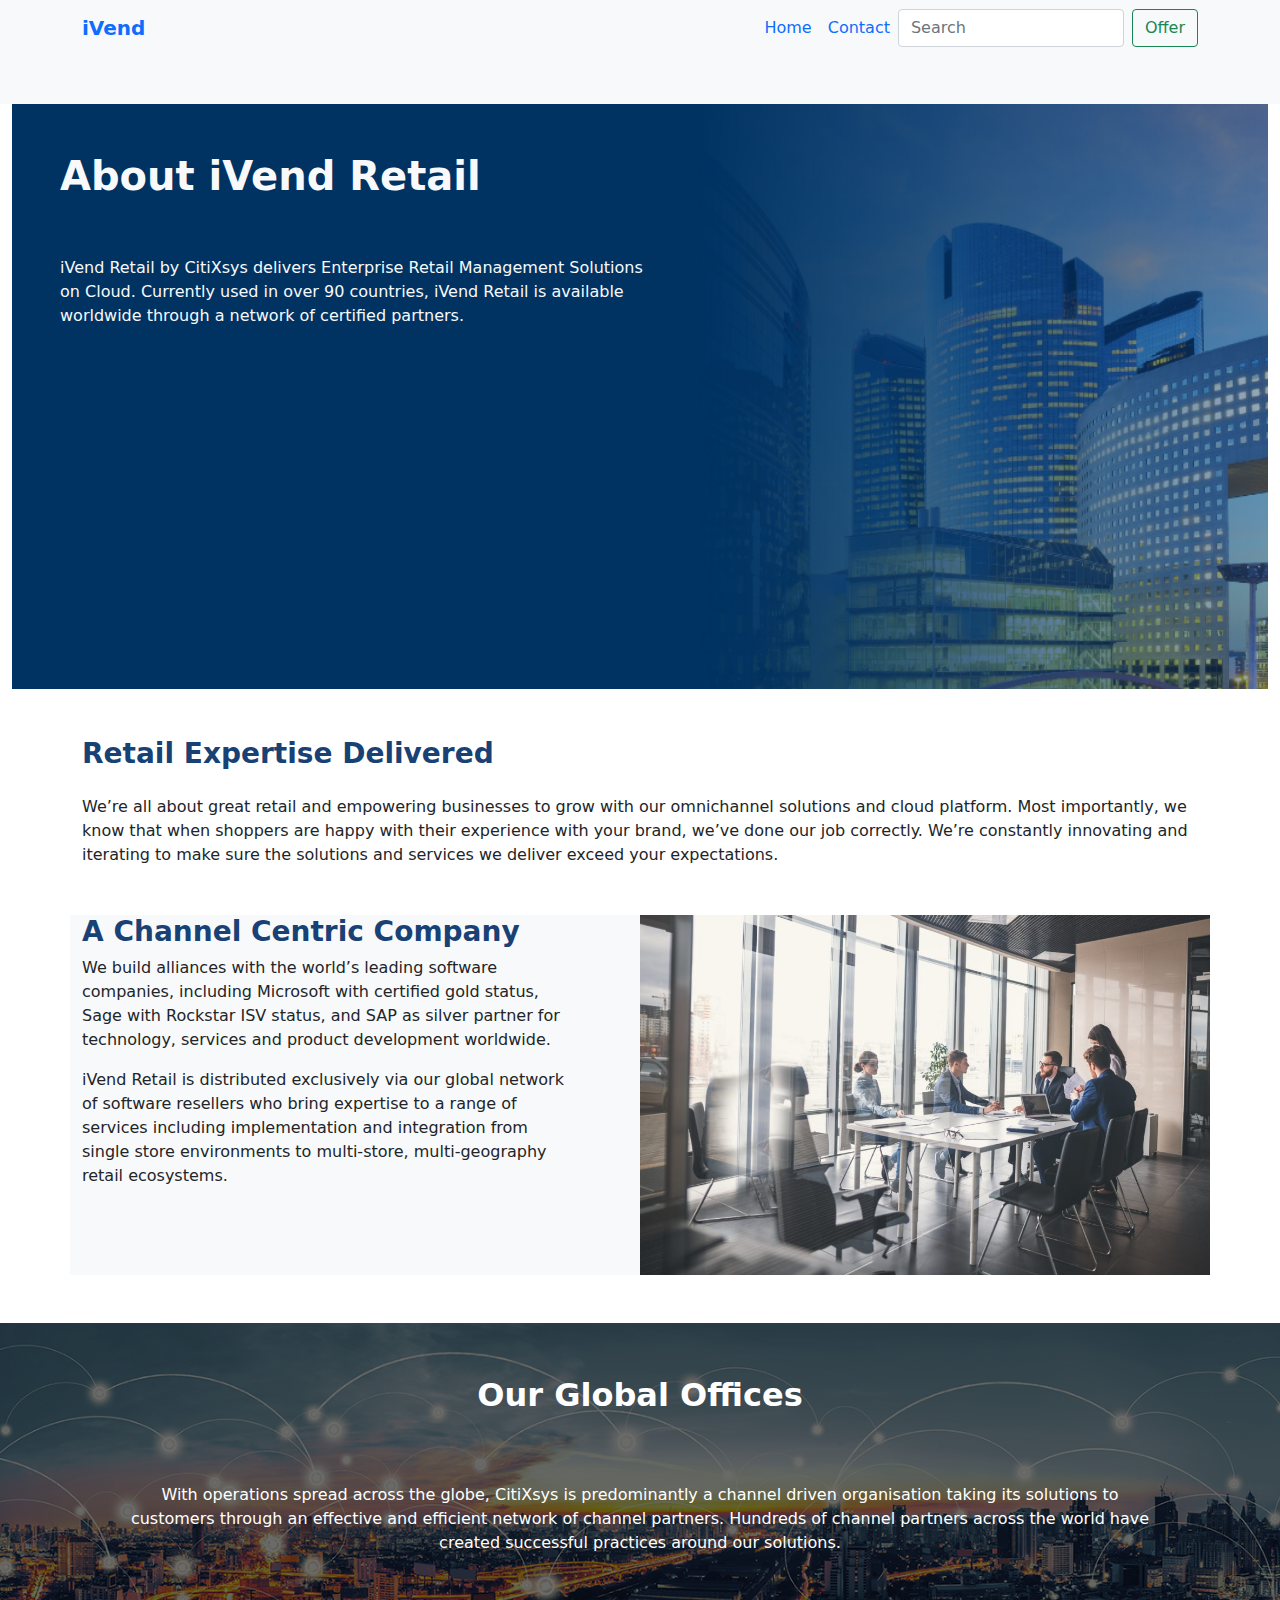
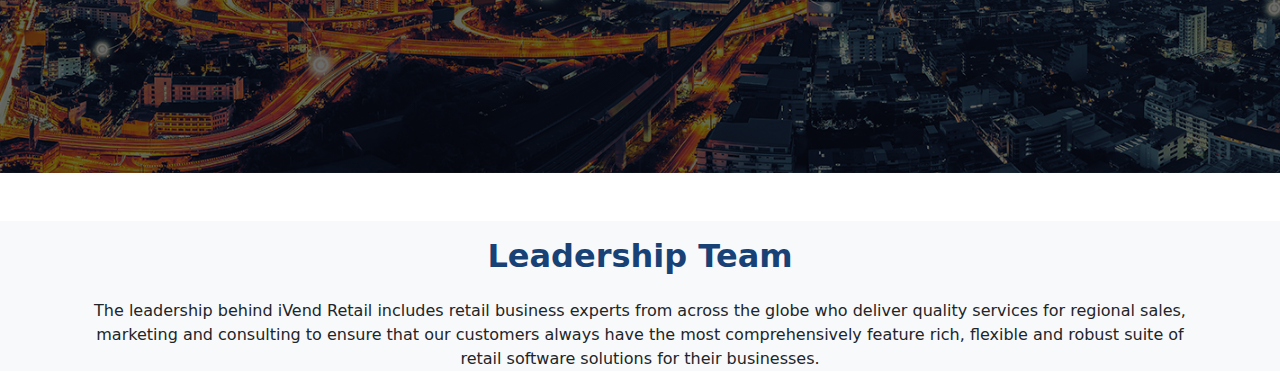
==== about.html @ d77b0947 "ch:Landing Page" ====
<!DOCTYPE html>
<html lang="en">
<head>
    <meta charset="UTF-8">
    <meta http-equiv="X-UA-Compatible" content="IE=edge">
    <meta name="viewport" content="width=device-width, initial-scale=1.0">
    <link rel="stylesheet" href="css/bootstrap.min.css">
    <link rel="stylesheet" href="css/style.css">
    <title>About-iVend</title>
</head>
<body>
    <section id="header mb-5">
        <nav class="navbar navbar-expand-lg bg-light">
            <div class="container mb-5">
              <a class="navbar-brand fw-bold fs-5" href="index.html">iVend</a>
              <button class="navbar-toggler" type="button" data-bs-toggle="collapse" data-bs-target="#navbarSupportedContent" >
                <span class="navbar-toggler-icon"></span>
              </button>
              <div class="collapse navbar-collapse" id="navbarSupportedContent">
                <ul class="navbar-nav ms-auto mb-2 mb-lg-0">
                  <li class="nav-item">
                    <a class="nav-link active" aria-current="page" href="index.html">Home</a>
                  </li>
                  <li class="nav-item">
                    <a class="nav-link" href="contact.html">Contact</a>
                  </li>
                
                </ul>
                <form class="d-flex" role="search">
                  <input class="form-control me-2" type="search" placeholder="Search" aria-label="Search">
                  <button class="btn btn-outline-success" type="submit">Offer</button>
                </form>
              </div>
            </div>
          </nav>
    </section>

    <div class="pha">
        <div class="container-fluid">
            <div class="lo">
                <h1 class="text-light fw-bold py-5 px-5">About iVend Retail</h1>
                <p class="text-light   px-5">iVend Retail by CitiXsys delivers Enterprise Retail Management Solutions<br> on Cloud. Currently used in over 90 countries, iVend Retail is available<br> worldwide through a network of certified partners.</p>
            </div>
        </div>
    </div>

    <div class="pha2">
        <div class="container">
            <h3 class="fw-bold mt-5">Retail Expertise Delivered</h3>
            <p class="mt-4 fs-6">We’re all about great retail and empowering businesses to grow with our omnichannel solutions and cloud platform. Most importantly, we know that when shoppers are happy with their experience with your brand, we’ve done our job correctly. We’re constantly innovating and iterating to make sure the solutions and services we deliver exceed your expectations.</p>
        </div>
    </div>


    <section id="centric">
        <div class="container mt-5 bg-light">
            <div class="row">
              <div class="col">
                <h3 class="fw-bold">A Channel Centric Company</h3>
                <p class="me-5">We build alliances with the world’s leading software companies, including Microsoft with certified gold status, Sage with Rockstar ISV status, and SAP as silver partner for technology, services and product development worldwide.</p>
                <p class="me-5">iVend Retail is distributed exclusively via our global network of software resellers who bring expertise to a range of services including implementation and integration from single store environments to multi-store, multi-geography retail ecosystems.</p>
              </div>

              <div class="col loo">
                    
              </div>
            </div>
        </div>
    </section>

    <section id="office">
      <div class="container-fluid looo mt-5">
        <p class="text-center text-white py-5 fs-2 fw-bold">Our Global Offices</p>
        <p class="text-center text-white">With operations spread across the globe, CitiXsys is predominantly a channel driven organisation taking its solutions to<br> customers through an effective and efficient network of channel partners. Hundreds of channel partners across the world have<br> created successful practices around our solutions.</p>
      </div>
    </section>

    <section id="leader" class="bg-light">
      <div class="container mt-5">
        <div class="lead-text">
          <h2 class="fw-bold py-3 text-center">Leadership Team</h2>
          <p class="text-center">The leadership behind iVend Retail includes retail business experts from across the globe who deliver quality services for regional sales, marketing and consulting to ensure that our customers always have the most comprehensively feature rich, flexible and robust suite of retail software solutions for their businesses.</p>
        </div>
      </div>
    </section>

    <a href="index.html"></a>
    <script src="js/bootstrap.min.js"></script>
</body>
</html>
---- css/style.css ----
*{
    margin: 0;
    padding: 0;
    box-sizing: border-box;
}
#POS-section img{
    height: 52vh;
    width:90%;
}
.jay{
    background: url(../img/j3.jpg) no-repeat;
    height: 50vh;
    width: 100%;
    background-position: center;
    background-size: cover;
}

.boy{
    background: url(../img/dc.jpg) no-repeat;
    height: 50vh;
    width: 85%;
    background-position: center;
    background-size: cover;
}

.fl{
    display: flex;
}
#header{
    position:fixed;
    width:100%;
    background-color:  #184175!important; 
}

h3,h2,h5{
    color:#184175;
}
.one{
    background-color: #184175;
    color: white;
    padding:40px 20px;
}

.two{
    background: url(../img/cloth.jpg) no-repeat;
    height: 65vh;
    width: 85%;
    background-position: center;
    background-size: cover; 
}

.an{
    background: url(../img/ana.jpg) no-repeat;
    height: 65vh;
    width: 85%;
    background-position: center;
    background-size: cover; 
}

#Analytics-section .ni{
    margin-right: 20px;
}

/* About */
.anal-2{
    padding: 40px 60px;
}
#clien{ 
    opacity: 1;
}

.ro{
    width:100%;
    height:6vh;
}

.lo{
    background: url(../img/bg-web.png) no-repeat;
    height: 65vh;
    width: 100%;
    background-size: cover; 
}

.loo{
    background: url(../img/k1.jpg) no-repeat;
    height: 40vh;
    width: 60%;
    background-size: cover; 
}

.looo{
    background:  linear-gradient(90deg,rgba(0,0,0,0.58), rgba(0,0,0,0.58)), 
    url(../img/k2.jpg) no-repeat;
    height: 50vh;
    width: 100%;
    background-size: cover; 
}

/* Contact Page */
#contact{
    background-color:#606060;
    color: white;
    font-size: 16px;
}

#contact ul,li{
    list-style: none;
    text-decoration: none;
    color: white;
}

.sv-item{
    display: flex;
}
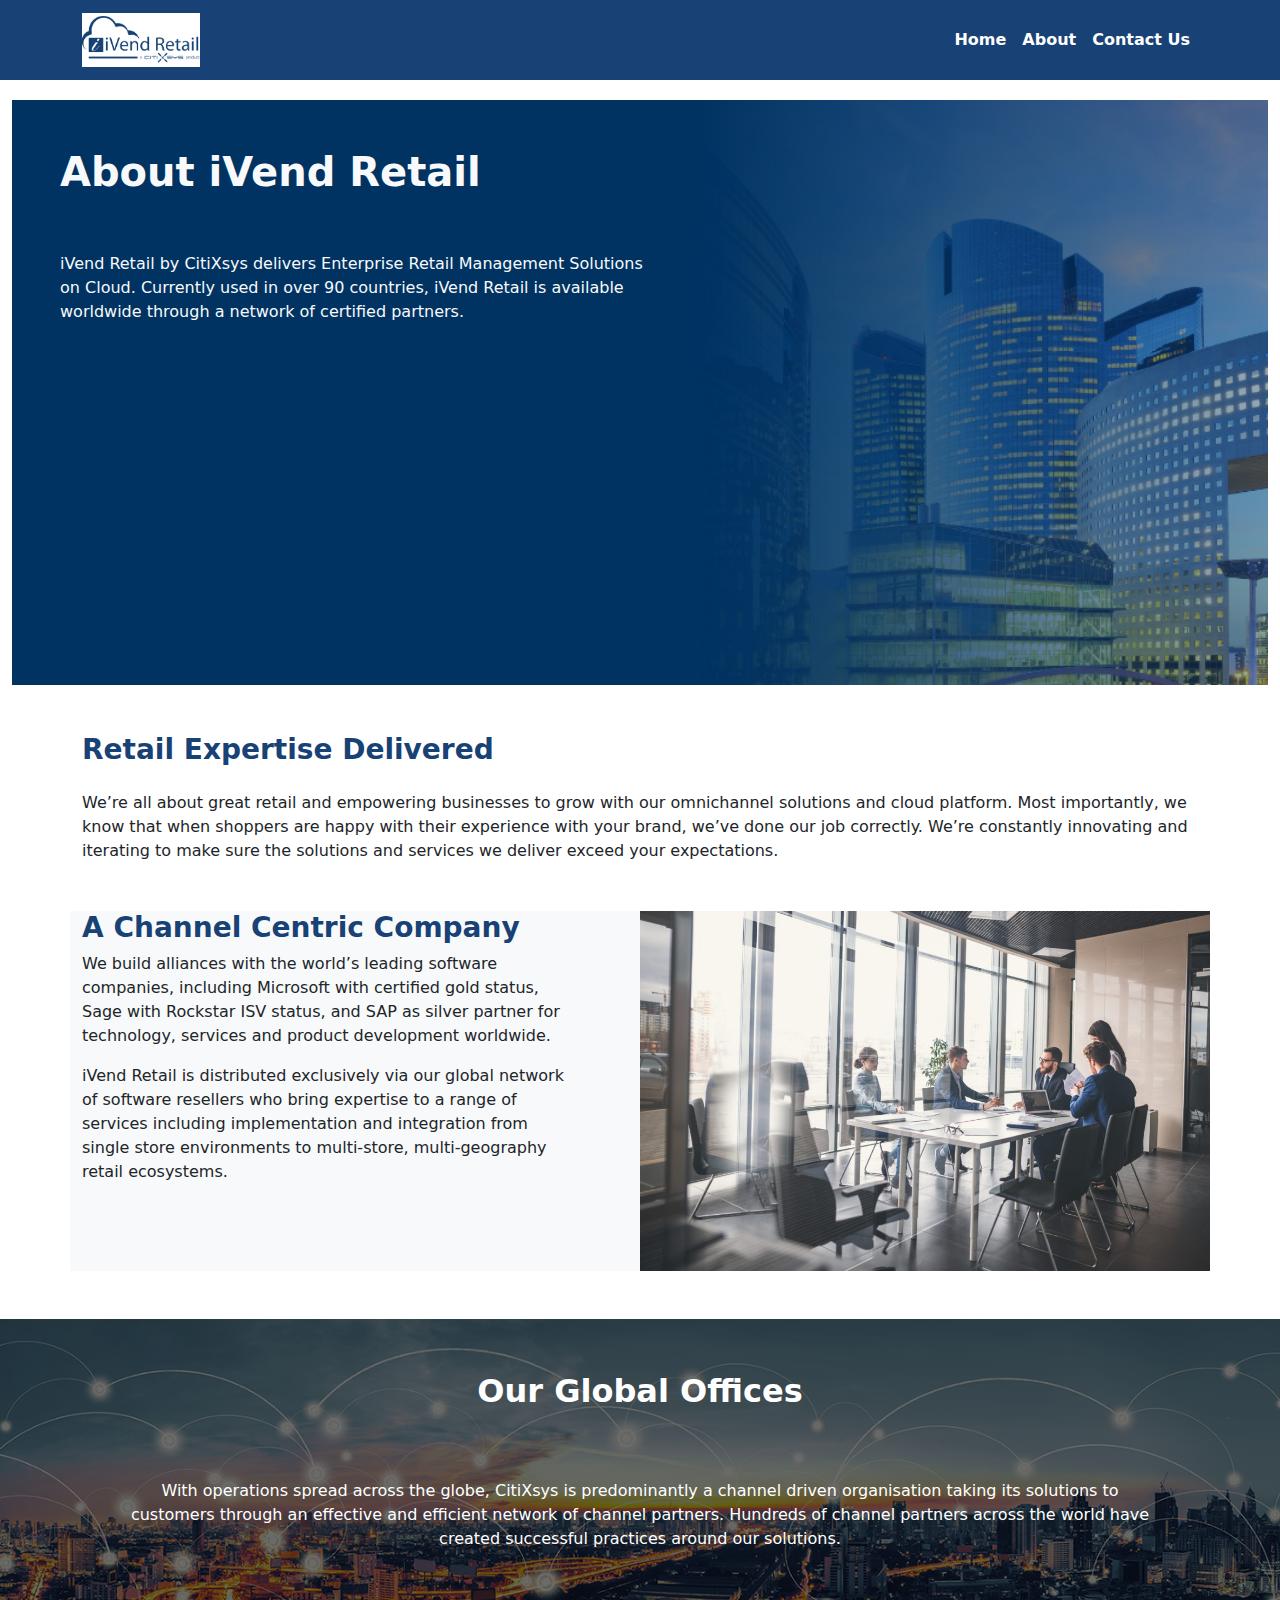
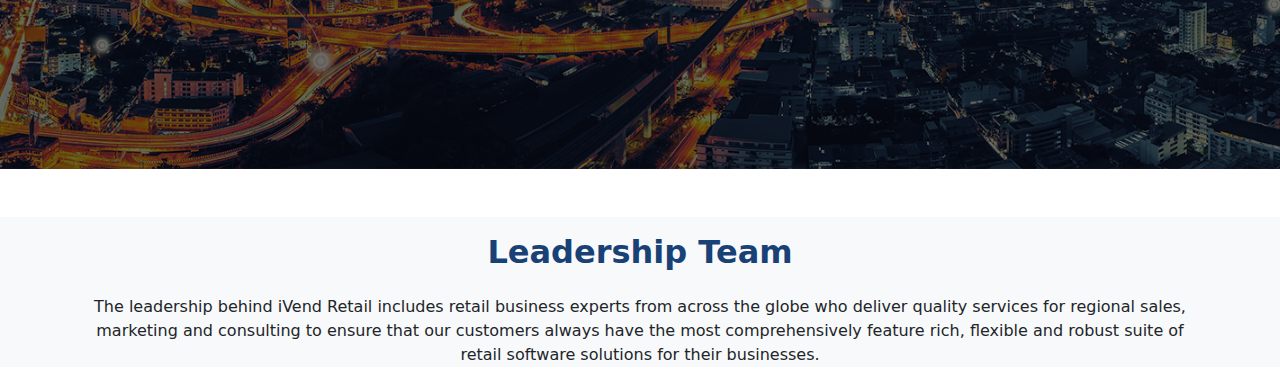
==== commit f26df4a7: "ch:second commit" ====
--- a/about.html
+++ b/about.html
@@ -9,46 +9,48 @@
     <title>About-iVend</title>
 </head>
 <body>
-    <section id="header mb-5">
-        <nav class="navbar navbar-expand-lg bg-light">
-            <div class="container mb-5">
-              <a class="navbar-brand fw-bold fs-5" href="index.html">iVend</a>
-              <button class="navbar-toggler" type="button" data-bs-toggle="collapse" data-bs-target="#navbarSupportedContent" >
-                <span class="navbar-toggler-icon"></span>
-              </button>
-              <div class="collapse navbar-collapse" id="navbarSupportedContent">
-                <ul class="navbar-nav ms-auto mb-2 mb-lg-0">
-                  <li class="nav-item">
-                    <a class="nav-link active" aria-current="page" href="index.html">Home</a>
-                  </li>
-                  <li class="nav-item">
-                    <a class="nav-link" href="contact.html">Contact</a>
-                  </li>
-                
-                </ul>
-                <form class="d-flex" role="search">
-                  <input class="form-control me-2" type="search" placeholder="Search" aria-label="Search">
-                  <button class="btn btn-outline-success" type="submit">Offer</button>
-                </form>
-              </div>
-            </div>
-          </nav>
-    </section>
+  <div id="head">
+    <nav class="navbar navbar-expand-lg">
+        <div class="container">
+          <a class="navbar-brand" href="index.html"><img src="img/iv.png" alt="iVend"  class="ro"></a>
+          <button class="navbar-toggler" type="button" data-bs-toggle="collapse" data-bs-target="#navbarSupportedContent" aria-controls="navbarSupportedContent" aria-expanded="false" aria-label="Toggle navigation">
+            <span class="navbar-toggler-icon"></span>
+          </button>
+          <div class="collapse navbar-collapse" id="navbarSupportedContent">
+            <ul class="navbar-nav ms-auto mb-2 mb-lg-0">
+              <li class="nav-item">
+                <a class="nav-link active fw-bold text-white" aria-current="page" href="index.html">Home</a>
+              </li>
+
+              <li class="nav-item">
+                <a class="nav-link fw-bold text-white" href="about.html">About</a>
+              </li>
+
+              <li class="nav-item">
+                <a class="nav-link fw-bold text-white" href="contact.html">Contact Us</a>
+              </li>
+              
+            </ul>
+            
+          </div>
+        </div>
+    </nav>
+</div>
 
     <div class="pha">
-        <div class="container-fluid">
-            <div class="lo">
-                <h1 class="text-light fw-bold py-5 px-5">About iVend Retail</h1>
-                <p class="text-light   px-5">iVend Retail by CitiXsys delivers Enterprise Retail Management Solutions<br> on Cloud. Currently used in over 90 countries, iVend Retail is available<br> worldwide through a network of certified partners.</p>
-            </div>
+      <div class="container-fluid ">
+        <div class="lo">
+          <h1 class="text-light fw-bold py-5 px-5">About iVend Retail</h1>
+          <p class="text-light   px-5">iVend Retail by CitiXsys delivers Enterprise Retail Management Solutions<br> on Cloud. Currently used in over 90 countries, iVend Retail is available<br> worldwide through a network of certified partners.</p>
         </div>
+      </div>
     </div>
 
     <div class="pha2">
-        <div class="container">
-            <h3 class="fw-bold mt-5">Retail Expertise Delivered</h3>
-            <p class="mt-4 fs-6">We’re all about great retail and empowering businesses to grow with our omnichannel solutions and cloud platform. Most importantly, we know that when shoppers are happy with their experience with your brand, we’ve done our job correctly. We’re constantly innovating and iterating to make sure the solutions and services we deliver exceed your expectations.</p>
-        </div>
+      <div class="container">
+        <h3 class="fw-bold mt-5">Retail Expertise Delivered</h3>
+        <p class="mt-4 fs-6">We’re all about great retail and empowering businesses to grow with our omnichannel solutions and cloud platform. Most importantly, we know that when shoppers are happy with their experience with your brand, we’ve done our job correctly. We’re constantly innovating and iterating to make sure the solutions and services we deliver exceed your expectations.</p>
+      </div>
     </div>
 
 
--- a/css/style.css
+++ b/css/style.css
@@ -68,6 +68,11 @@
 #clien{ 
     opacity: 1;
 }
+#head{
+    /* position:fixed; */
+    width:100%;
+    background-color:  #184175!important; 
+}
 
 .ro{
     width:100%;
@@ -79,6 +84,10 @@
     height: 65vh;
     width: 100%;
     background-size: cover; 
+}
+
+.pha .lo{
+    margin-top: 20px;
 }
 
 .loo{
@@ -97,13 +106,14 @@
 }
 
 /* Contact Page */
-#contact{
+#footer{
     background-color:#606060;
     color: white;
     font-size: 16px;
+    margin-top: 30px;
 }
 
-#contact ul,li{
+#footer ul,li{
     list-style: none;
     text-decoration: none;
     color: white;
@@ -113,3 +123,12 @@
     display: flex;
 }
 
+/* .conc{
+    background: url(../img/ivend.jpg) no-repeat;
+    background-size: cover;
+    height: 90vh;
+    width:100%;
+} */
+.main-con{
+    border-bottom: 2px dotted #000
+}
